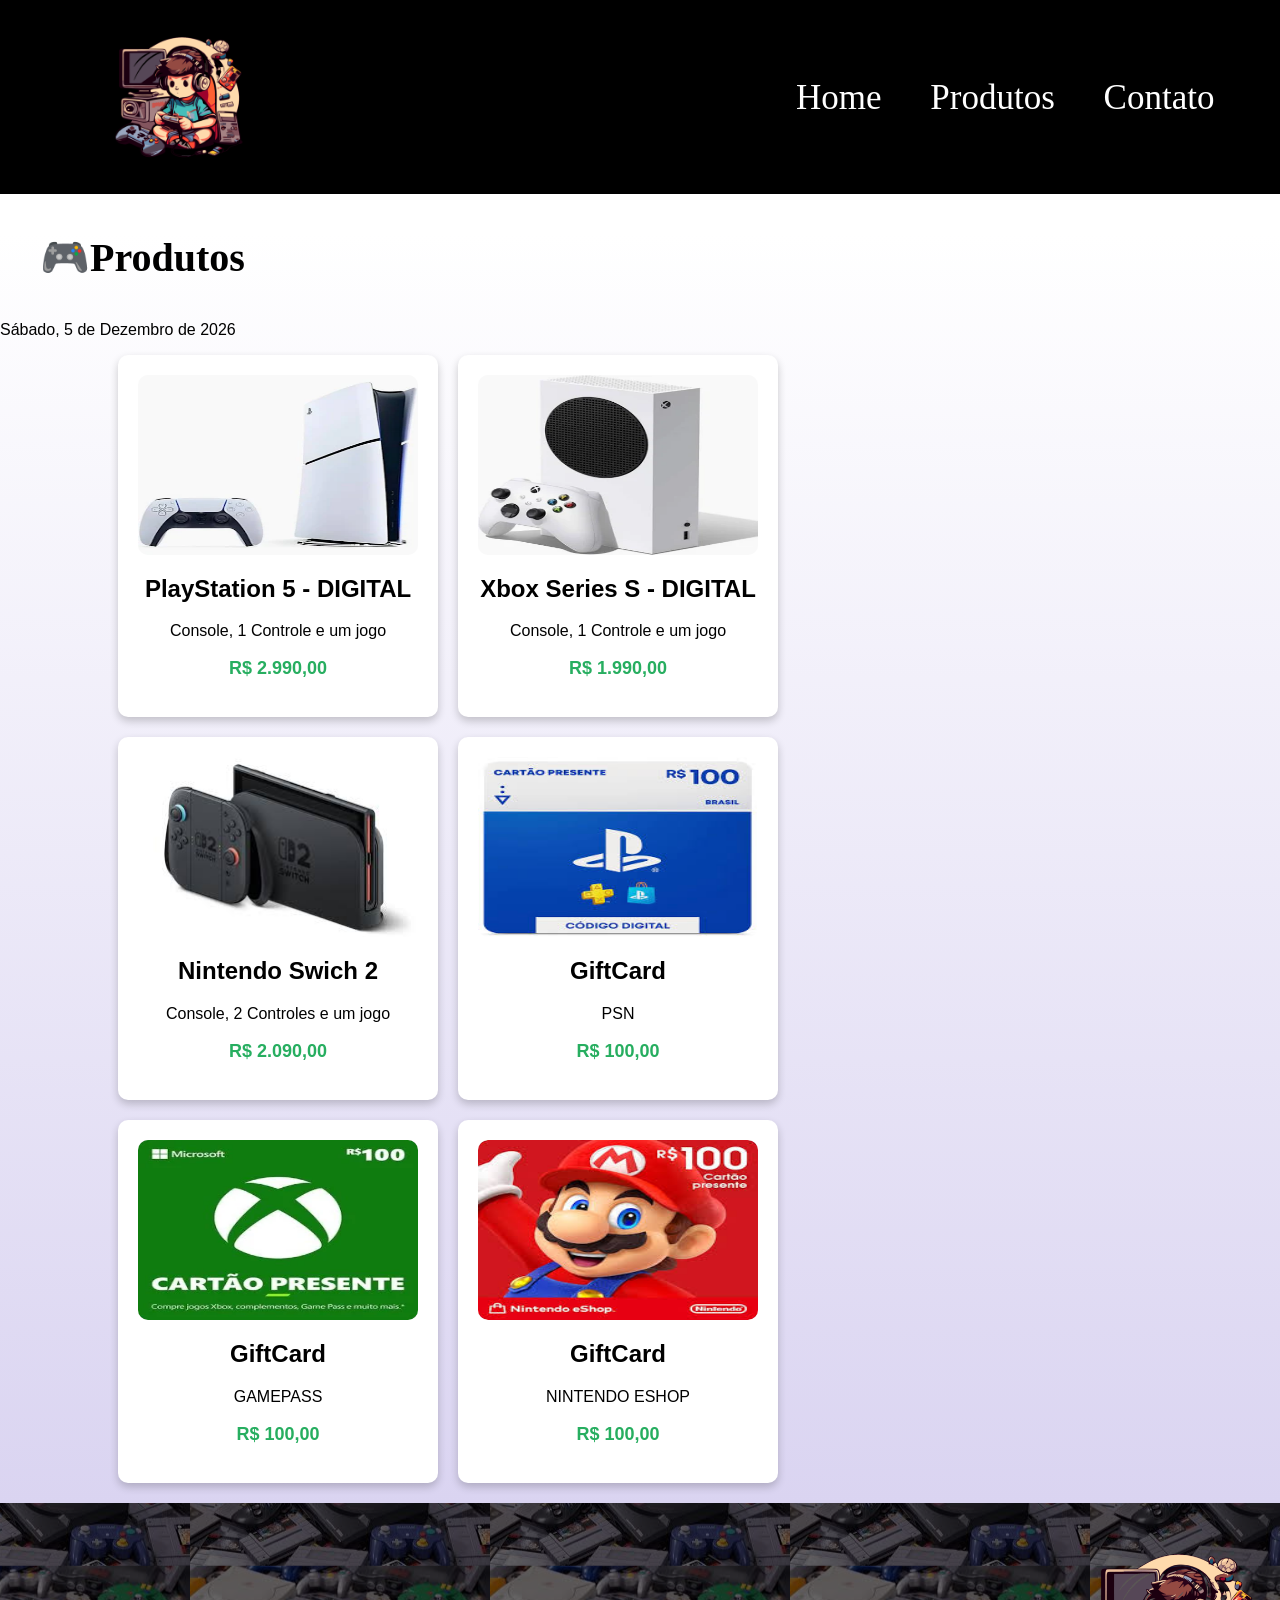
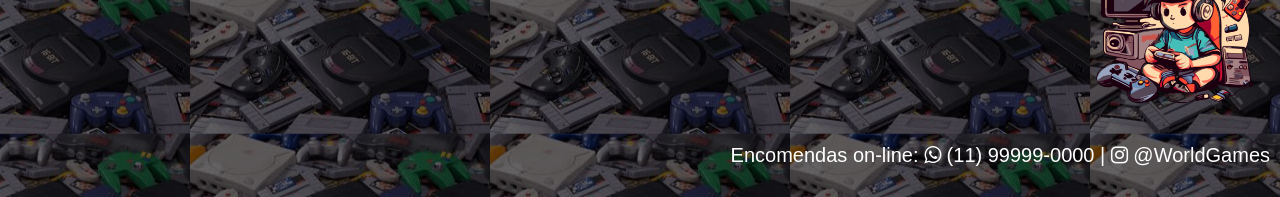
==== telas/produtos.html @ 4de1576a "Add files via upload" ====
<html>
    <head>
        <link href="../css/estilo.css" rel="stylesheet"/>
        <link href="../css/estilo_produtos.css" rel="stylesheet"/>
        <link href="img/teste1.png" rel="icon" type="image/x-con">
        <link rel="stylesheet" href="https://maxcdn.bootstrapcdn.com/font-awesome/4.5.0/css/font-awesome.min.css">
        <title>WorldGames</title>
        <script>
            alert("Conheça nossos produtos!");
        </script>
    </head>
    <body>
        <header>
            <div class="divHeader">
                <img src="../img/logo.png" class="logo"/>
                <!--Barra de navegação-->
                <nav>
                    <!--Lista de itens do menu-->
                    <ul>
                        <li><a href="../index.html">Home</a></li>
                        <li>Produtos</li>
                        <li>Contato</li>
                    </ul>
                </nav>
            </div>
        </header>
        <!--Conteúdo da Página PRODUTOS-->
        <main>
            <ul class="produtos-titulo">
                <li>Produtos</li>
            </ul>
            <!--Exibe a data-->
            <p class="data">
                <script type="text/JavaScript">
                    dia = new Array("Domingo","Segunda-feira","Terça-Feira","Quarta-Feira","Quinta-Feira","Sexta-Feira","Sábado");

                    mes = new Array("Janeiro","Fevereiro","Março","Abril","Maio","Junho","Julho","Agosto","Setembro","Outubro","Novembro","Dezembro")

                    data = new Date
                    document.write(dia[data.getDay()] + ", " +  data.getDate() + " de " + mes[data.getMonth()] + " de " + data.getFullYear());
                </script>
            </p>
            <!--Exibição dos Produtos-->
            <div class="container">
                <div class="card">
                    <img src="../img/produtos/produto01.jpeg" />
                    <h2>PlayStation 5 - DIGITAL</h2>
                    <p>Console, 1 Controle e um jogo</p>
                    <p class="preco">R$ 2.990,00</p>
                </div>
                <div class="card">
                    <img src="../img/produtos/produto02.jpeg" alt="Produto 2">
                    <h2>Xbox Series S - DIGITAL</h2>
                    <p>Console, 1 Controle e um jogo</p>
                    <p class="preco">R$ 1.990,00</p>
                </div>
                <div class="card">
                    <img src="../img/produtos/produto03.jpeg" alt="Produto 3">
                    <h2>Nintendo Swich 2</h2>
                    <p>Console, 2 Controles e um jogo</p>
                    <p class="preco">R$ 2.090,00</p>
                </div>
                <div class="card">
                    <img src="../img/produtos/produto04.jpeg" alt="Produto 1">
                    <h2>GiftCard</h2>
                    <p>PSN</p>
                    <p class="preco">R$ 100,00</p>
                </div>
                <div class="card">
                    <img src="../img/produtos/produto05.jpeg" alt="Produto 2">
                    <h2>GiftCard</h2>
                    <p>GAMEPASS</p>
                    <p class="preco">R$ 100,00</p>
                </div>
                <div class="card">
                    <img src="../img/produtos/produto06.jpeg" alt="Produto 3">
                    <h2>GiftCard</h2>
                    <p>NINTENDO ESHOP</p>
                    <p class="preco">R$ 100,00</p>
                </div>
            </div>
        </main>
        <footer>
            <img src="../img/logo.png" title="Sil Fazendo Arte" class="logo_footer"/>
            <p>
                Encomendas on-line: 
               <a href="https://wa.me/5511999990000" target="_blank"><i class="fa fa-whatsapp"></i> (11) 99999-0000</a> | 
               <a href="https://instagram.com/silfazendoarte_" target="_blank"><i class="fa fa-instagram"></i> @WorldGames</a>
            </p>
        </footer>
    </body>
</html>
---- css/estilo.css ----
/*Estilização padrão da página*/
body{
    margin: 0;
    font-family: 'Lucida Sans', 'Lucida Sans Regular', 'Lucida Grande', 'Lucida Sans Unicode', Geneva, Verdana, sans-serif;
}

/*Estilização do HEADER da página*/
header{
    background-color: rgb(0, 0, 0);
    padding: 20px 0 20px 0;
}
.logo{
    width: 12%;
    /*margin-left: 10%;*/   
    padding-left: 8%;
}
nav{
    color: white;
    position: absolute;
    top: 15%;
    right: 2%;
    font-size: 35;  
    font-family: cursive;
}
nav li{
   display: inline;
   margin-right: 40px; 
}
nav li a{
    color: white;
    text-decoration: none;
}
.divHeader{
    position: relative;
}

/*Estilização do Banner*/
.banner{
    width: 100%;
    height: 50%;
    object-fit: cover;
    object-position: center;
}

/*Estilização dos títulos*/
.titulos{
    text-align: center;
}

/*Estilização da sessão SOBRE NÓS*/
.sobre_nos{
    width: 60%;
    margin-left: 20%;
    text-align: justify;
    font-size: 20;
}
.img_sobre_nos{
    width: 15%;
    float: left;
    margin-right: 20px;
}
.titulo_sobre_nos{
    clear: left;
}

/*Estilização da sessão NOSSO ESTABELECIMENTO*/
.mapa{
    text-align: center;
    background: linear-gradient(#FFFFFF, #dad4f1);
}

/*Estilização da sessão NOSSOS PRODUTOS*/
.nossosprodutos{
    padding: 2%;
    background: linear-gradient(#dad4f1, rgb(180, 111, 180));
}
.div_nossosprodutos{
    width: 70%;
    margin-left: 30%;
}
.lista_nossosprodutos{
    width: 30%;
    display: inline-block;
    vertical-align: "top";
    list-style: none;
}
.lista_nossosprodutos li{
    line-height: 2;
}
.lista_nossosprodutos li:before{
    content: " 🎮 ";
}
.img_nossosprodutos{
    width: 15%;
    border-radius: 8px;
    box-shadow: 10px 10px 5px 0px #000000;
    opacity: 1;
    transition: 400ms;
}
.img_nossosprodutos:hover{
    opacity: 0.5;
    cursor: pointer;
}
/*VIDEO*/
.video{
    text-align: center;
    background: linear-gradient(rgb(180, 111, 180), rgb(166, 95, 194));
    padding-bottom: 30px;
}
/*FOOTER*/
footer{
    padding: 30px 10px 10px 0;
    background: url("../img/fundo_rodape.png");
    background-position: center;
    background-color:rgba(0,0,0,0.6);
    background-blend-mode: darken;
}

footer p{
    color: white;
    text-align: right;
    font-size: 20px;
}

footer a{
    color: white;
    text-decoration: none;
}

.logo_footer{
    width: 15%;
    padding-left: 85%;
}
---- css/estilo_produtos.css ----
/*Título*/
.produtos-titulo{
    font-size: 40px;
    font-weight: bold;
    color: rgb(0, 0, 0);
    font-family: cursive;
    list-style: none;
}
.produtos-titulo li:before{
    content: "🎮";
}

/*Gradiente do fundo*/
main{
    background: linear-gradient(#FFFFFF, #dad4f1)
}

/*Container dos cards*/
.container {
    width: 70%;
    margin-right: 50%;
    display: flex;
    justify-content: center;
    flex-wrap: wrap;
    padding-bottom: 20px;
    gap: 20px;
}
/*Estilização do card*/
.card{
    background-color: white;
    width: 280px;
    border-radius: 10px;
    text-align: center;
    padding: 20px;
    box-shadow: 0 4px 8px rgba(0,0,0,0.2);
    transition: transform 0.3s ease-in-out;
}
.card:hover{
    transform: scale(1.05);
    cursor: pointer;
}
.card img{
    width: 100%;
    height: 180px;
    
    border-radius: 10px;
}

.preco {
    font-size: 18px;
    font-weight: bold;
    color: #27ae60;
}
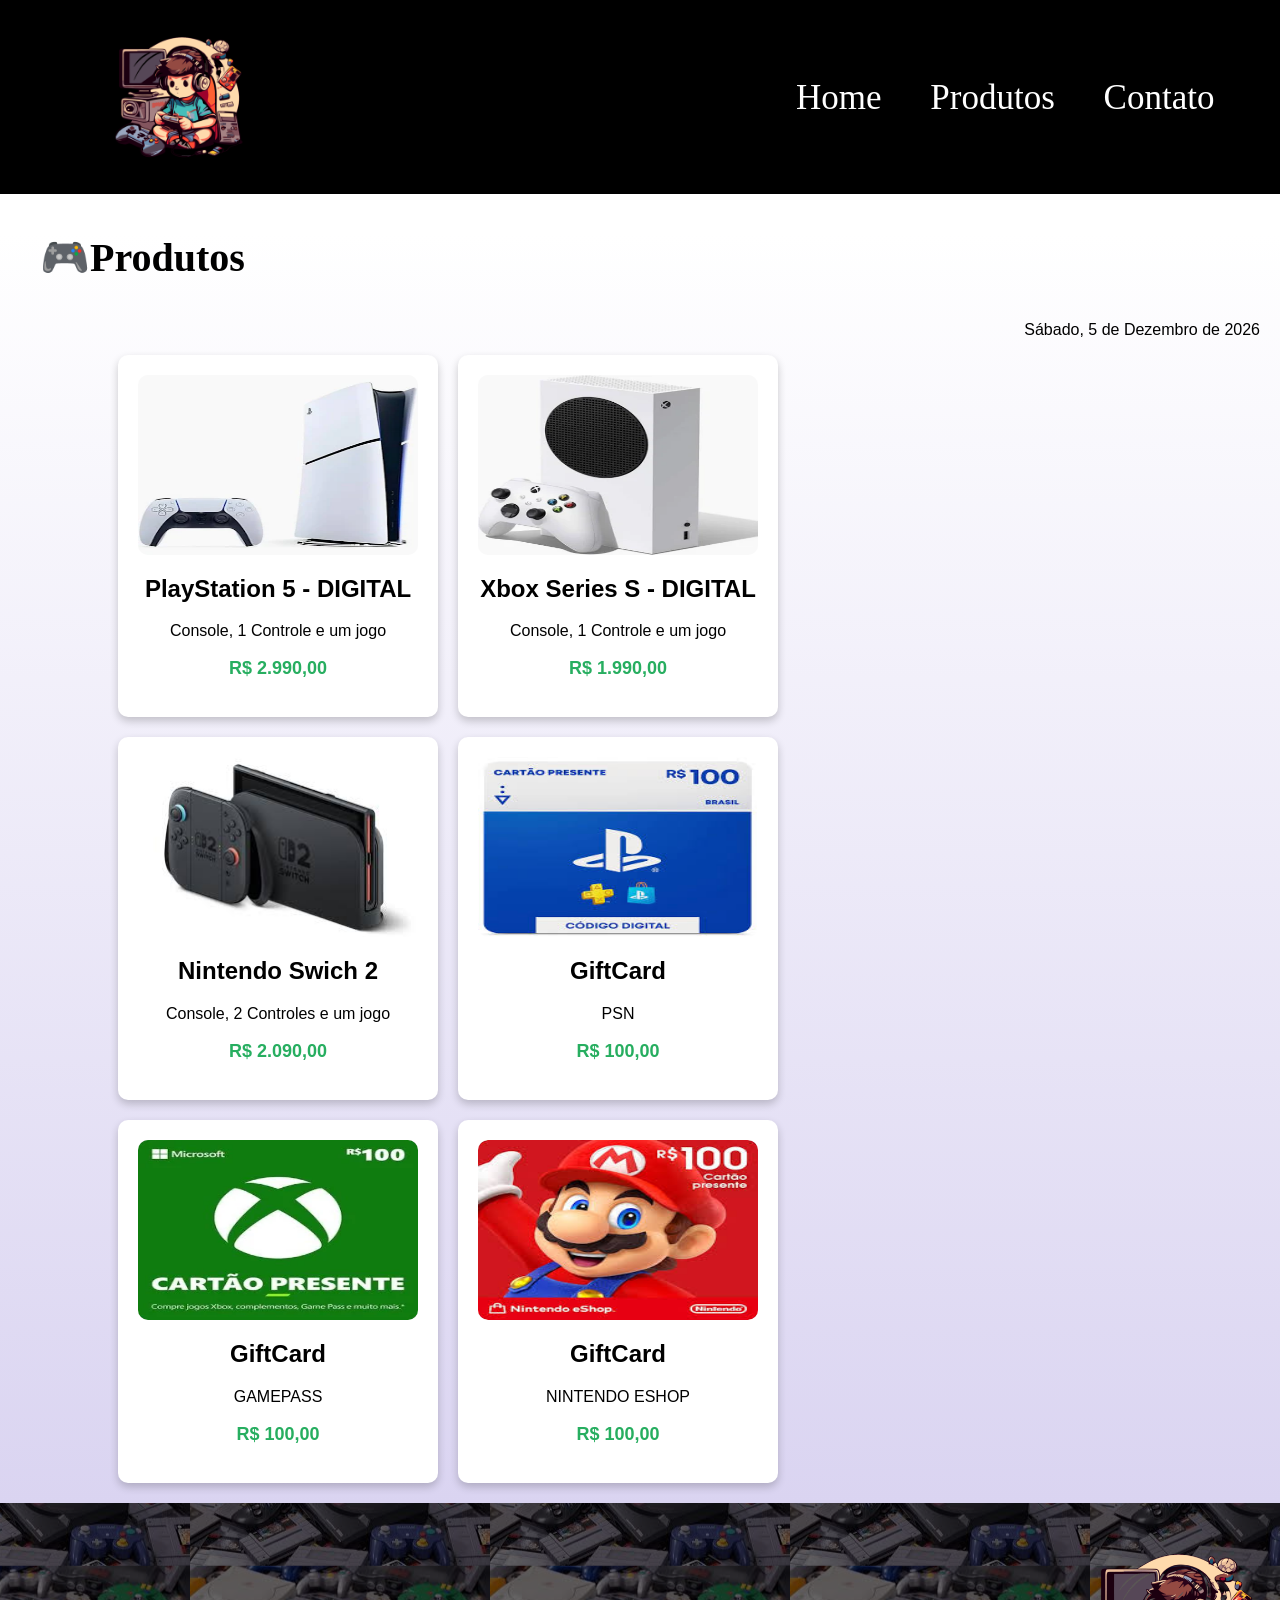
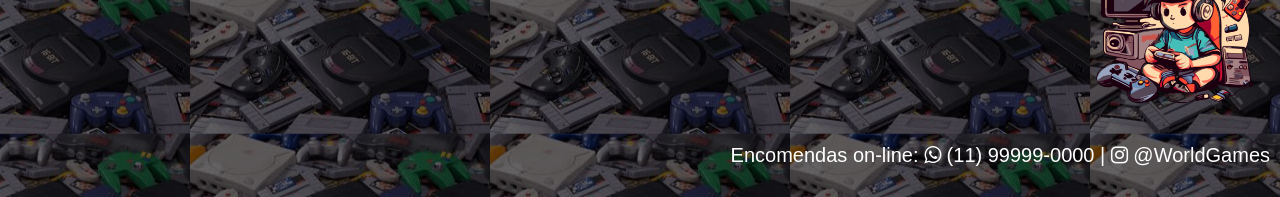
==== commit 3d590340: "Add files via upload" ====
--- a/telas/produtos.html
+++ b/telas/produtos.html
@@ -2,13 +2,20 @@
     <head>
         <link href="../css/estilo.css" rel="stylesheet"/>
         <link href="../css/estilo_produtos.css" rel="stylesheet"/>
-        <link href="img/teste1.png" rel="icon" type="image/x-con">
+        <link href="../img/teste1.png" rel="icon" type="image/x-con">
         <link rel="stylesheet" href="https://maxcdn.bootstrapcdn.com/font-awesome/4.5.0/css/font-awesome.min.css">
         <title>WorldGames</title>
-        <script>
+         <script>
             alert("Conheça nossos produtos!");
+
+            function abrirDetalhes(nome,imagem,descricao){
+               
+               url=`pop_produtos.html?nomeProduto=${encodeURIComponent(nome)}&imgProduto=${encodeURIComponent(imagem)}&descProduto=${encodeURIComponent(descricao)}`;
+
+               window.open(url, "_blank", "width=800,height=670") 
+            }
         </script>
-    </head>
+    </head> 
     <body>
         <header>
             <div class="divHeader">
@@ -42,7 +49,12 @@
             </p>
             <!--Exibição dos Produtos-->
             <div class="container">
-                <div class="card">
+                <script>
+                    //Descrição do produto
+                    desc_produto="Console Sony Playstation 5 Digital\n\n"
+                    slider=['../img/produtos/p1.jpeg','../img/produtos/p2.jpeg','../img/produtos/p3.jpeg','../img/produtos/p4.jpeg','../img/produtos/p5.jpeg'];
+                </script>
+                <div class="card" onclick="abrirDetalhes('Pano de Prato', slider, desc_produto)">
                     <img src="../img/produtos/produto01.jpeg" />
                     <h2>PlayStation 5 - DIGITAL</h2>
                     <p>Console, 1 Controle e um jogo</p>
--- a/css/estilo.css
+++ b/css/estilo.css
@@ -72,7 +72,7 @@
 /*Estilização da sessão NOSSOS PRODUTOS*/
 .nossosprodutos{
     padding: 2%;
-    background: linear-gradient(#dad4f1, rgb(180, 111, 180));
+    background: linear-gradient(#dad4f1, rgb(46, 81, 188));
 }
 .div_nossosprodutos{
     width: 70%;
@@ -104,7 +104,7 @@
 /*VIDEO*/
 .video{
     text-align: center;
-    background: linear-gradient(rgb(180, 111, 180), rgb(166, 95, 194));
+    background: linear-gradient(rgb(46, 81, 188), rgb(171, 21, 34));
     padding-bottom: 30px;
 }
 /*FOOTER*/
--- a/css/estilo_produtos.css
+++ b/css/estilo_produtos.css
@@ -50,4 +50,47 @@
     font-size: 18px;
     font-weight: bold;
     color: #27ae60;
-}+}
+
+.data {
+    text-align: right;
+    margin-right: 20px;
+    font-size: 16px;
+}
+.pop{
+    margin: 0;
+}
+.pop img{
+    width: 650;
+    height: 450;
+    border-radius: 10px;
+}
+.pop h1{
+    font-size: 40px;
+    font-weight: bold;
+    text-align: center;
+    color: rgb(44, 23, 180);
+}
+.pop p{
+    padding: 2% 0 9% 7%;
+    margin: 0;
+    white-space: pre-line;
+}
+
+.slider {
+    display: flex;
+    align-items: center;
+    justify-items: center;
+    gap: 5px;
+    margin-top: 20px;
+    margin-left: 5%;
+}
+
+.slider button{
+    background-color: rgb(44, 23, 180);
+    border: none;
+    font-size: 24px;
+    color: white;
+    cursor: pointer;
+    padding: 8px;
+}
